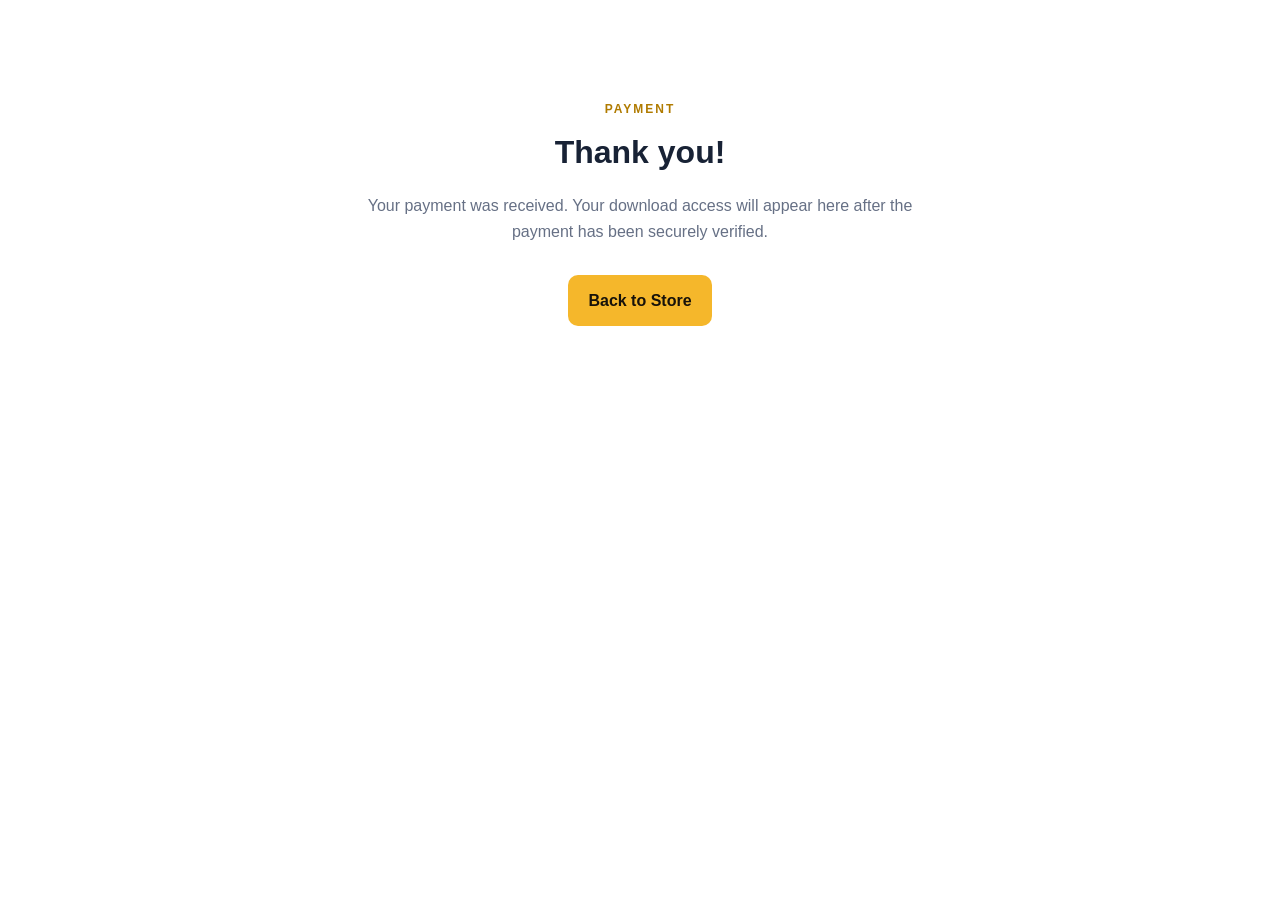
==== success.html @ 4df095a8 "Add files via upload" ====
<!DOCTYPE html>
<html lang="en"><head><meta charset="UTF-8"><meta name="viewport" content="width=device-width,initial-scale=1.0">
<title>Payment Received</title><link rel="stylesheet" href="style.css"></head>
<body><main class="container" style="padding-top:100px;text-align:center">
<p class="eyebrow">PAYMENT</p><h1>Thank you!</h1>
<p style="margin:15px auto;max-width:600px;color:#667085">Your payment was received. Your download access will appear here after the payment has been securely verified.</p>
<div style="margin-top:30px"><a class="primary-btn" href="index.html">Back to Store</a></div>
</main></body></html>
---- style.css ----
*{box-sizing:border-box;margin:0;padding:0}
:root{--dark:#0b1220;--text:#182235;--muted:#667085;--line:#e7eaf0;--accent:#f5b72b;--bg:#f7f8fb}
html{scroll-behavior:smooth}
body{font-family:Inter,Arial,sans-serif;color:var(--text);background:#fff;line-height:1.6}
a{text-decoration:none;color:inherit}
.container{max-width:1120px;margin:auto;padding:0 24px}
.navbar{height:76px;display:flex;align-items:center;justify-content:space-between;padding:0 5%;border-bottom:1px solid var(--line);background:#fff;position:sticky;top:0;z-index:10}
.logo{font-weight:900;letter-spacing:-.5px;font-size:20px}.logo span{color:#d89a00}
nav{display:flex;gap:28px;color:#475467;font-weight:600}
.hero{background:linear-gradient(115deg,#0b1220 0%,#17243b 100%);color:#fff;min-height:530px;display:flex;align-items:center;padding:80px 8%;position:relative;overflow:hidden}
.hero:after{content:"";position:absolute;width:500px;height:500px;border-radius:50%;border:1px solid rgba(255,255,255,.08);right:-100px;top:-120px;box-shadow:0 0 0 70px rgba(255,255,255,.02),0 0 0 140px rgba(255,255,255,.015)}
.eyebrow{font-size:12px;letter-spacing:2px;font-weight:800;color:#b07b00;margin-bottom:8px}
.hero .eyebrow{color:var(--accent)}
.hero h1{font-size:clamp(44px,7vw,78px);line-height:1.02;letter-spacing:-3px;max-width:720px}
.hero h1 span{color:var(--accent)}
.hero-text{max-width:620px;color:#cbd5e1;font-size:18px;margin:24px 0 30px}
.primary-btn,.buy-btn{display:inline-block;border:0;cursor:pointer;font-weight:800;border-radius:10px;padding:13px 20px;background:var(--accent);color:#17120a}
.container main{}.section-heading{padding:70px 0 30px}.section-heading h2,.about h2{font-size:38px;letter-spacing:-1.5px}
.book-grid{display:grid;grid-template-columns:repeat(2,minmax(0,1fr));gap:28px;padding-bottom:80px}
.book-card{border:1px solid var(--line);border-radius:18px;overflow:hidden;background:#fff;box-shadow:0 8px 30px rgba(16,24,40,.05)}
.book-cover{height:360px;padding:34px;display:flex;flex-direction:column;justify-content:space-between;color:#fff}
.ai-cover{background:radial-gradient(circle at 80% 20%,#3c5b82,#101b2e 55%,#080d17)}
.cover-small{font-size:11px;letter-spacing:2px;font-weight:800;color:#e5b844}
.cover-title{font-size:57px;font-weight:900;line-height:.9;letter-spacing:-3px}
.cover-subtitle{max-width:290px;font-size:14px;color:#cbd5e1}
.book-info{padding:24px}.category{font-size:11px;letter-spacing:1.5px;font-weight:800;color:#a26e00}.book-info h3{font-size:25px;margin:3px 0}.book-info p{color:var(--muted)}
.book-bottom{display:flex;justify-content:space-between;align-items:center;margin-top:20px}.book-bottom strong{font-size:22px}.buy-btn{padding:10px 15px}
.coming-card{border:2px dashed #d9dee8;border-radius:18px;min-height:500px;display:flex;align-items:center;justify-content:center;flex-direction:column;text-align:center;color:var(--muted)}
.plus{font-size:55px;color:#b0b7c3}.coming-card h3{color:var(--text);font-size:22px}
.about{background:var(--bg);padding:80px 0}.about h2{max-width:700px}.about p:last-child{max-width:650px;color:var(--muted);margin-top:12px}
footer{background:var(--dark);color:#b9c2d0;padding:30px 0}.footer-inner{display:flex;justify-content:space-between;align-items:center}.footer-inner .logo{color:#fff}
.modal{position:fixed;inset:0;background:rgba(0,0,0,.65);display:flex;align-items:center;justify-content:center;padding:20px;z-index:100}.hidden{display:none}.modal-box{background:#fff;width:min(440px,100%);border-radius:18px;padding:30px;position:relative}.close{position:absolute;right:18px;top:12px;border:0;background:none;font-size:30px;cursor:pointer;color:#667085}.modal-box h2{font-size:30px}.modal-box label{display:block;font-size:13px;font-weight:700;margin:16px 0 6px}.modal-box input{width:100%;padding:13px;border:1px solid #d8dee8;border-radius:9px;font-size:15px}.full{width:100%;margin-top:22px}.modal-box small{display:block;color:#8a94a6;text-align:center;margin-top:12px}
@media(max-width:720px){nav{gap:14px;font-size:14px}.hero{padding:65px 7%;min-height:500px}.hero h1{letter-spacing:-2px}.book-grid{grid-template-columns:1fr}.book-cover{height:330px}.footer-inner{flex-direction:column;gap:12px;text-align:center}}
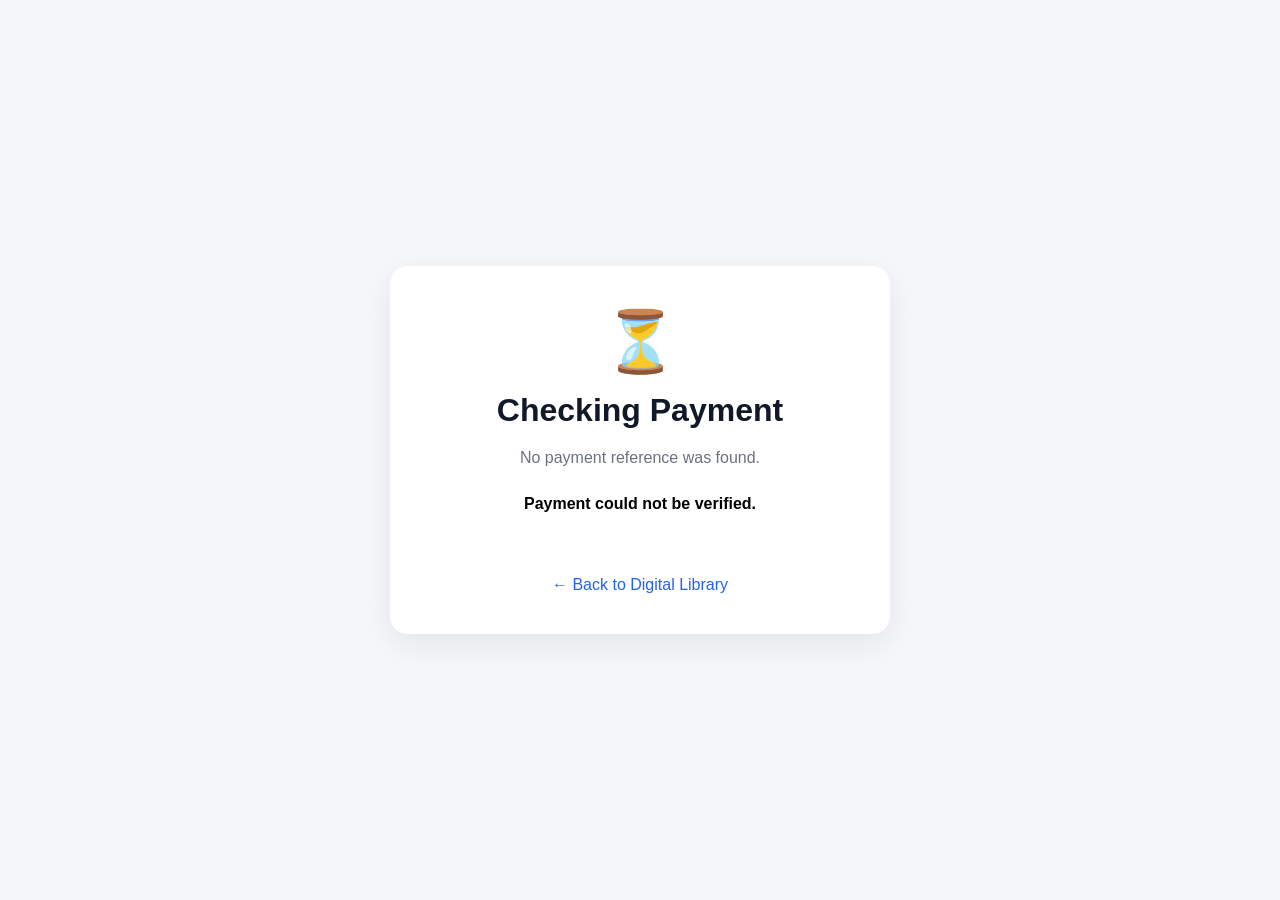
==== commit 6bebc298: "Update success.html" ====
--- a/success.html
+++ b/success.html
@@ -1,8 +1,213 @@
 <!DOCTYPE html>
-<html lang="en"><head><meta charset="UTF-8"><meta name="viewport" content="width=device-width,initial-scale=1.0">
-<title>Payment Received</title><link rel="stylesheet" href="style.css"></head>
-<body><main class="container" style="padding-top:100px;text-align:center">
-<p class="eyebrow">PAYMENT</p><h1>Thank you!</h1>
-<p style="margin:15px auto;max-width:600px;color:#667085">Your payment was received. Your download access will appear here after the payment has been securely verified.</p>
-<div style="margin-top:30px"><a class="primary-btn" href="index.html">Back to Store</a></div>
-</main></body></html>
+<html lang="en">
+<head>
+    <meta charset="UTF-8">
+    <meta name="viewport" content="width=device-width, initial-scale=1.0">
+
+    <title>Payment Successful</title>
+
+    <style>
+        * {
+            box-sizing: border-box;
+        }
+
+        body {
+            margin: 0;
+            min-height: 100vh;
+            display: flex;
+            align-items: center;
+            justify-content: center;
+            font-family: Arial, sans-serif;
+            background: #f5f7fb;
+            padding: 20px;
+        }
+
+        .card {
+            width: 100%;
+            max-width: 500px;
+            background: white;
+            padding: 40px 30px;
+            border-radius: 18px;
+            text-align: center;
+            box-shadow: 0 10px 35px rgba(0,0,0,0.08);
+        }
+
+        .icon {
+            font-size: 60px;
+            margin-bottom: 15px;
+        }
+
+        h1 {
+            margin: 0 0 12px;
+            color: #111827;
+        }
+
+        p {
+            color: #6b7280;
+            line-height: 1.6;
+        }
+
+        #status {
+            margin: 25px 0;
+            font-weight: bold;
+        }
+
+        .download-btn {
+            display: none;
+            text-decoration: none;
+            background: #16a34a;
+            color: white;
+            padding: 14px 25px;
+            border-radius: 10px;
+            font-weight: bold;
+            margin-top: 15px;
+        }
+
+        .download-btn:hover {
+            background: #15803d;
+        }
+
+        .back-btn {
+            display: inline-block;
+            margin-top: 20px;
+            text-decoration: none;
+            color: #2563eb;
+        }
+    </style>
+</head>
+
+<body>
+
+<div class="card">
+
+    <div class="icon">⏳</div>
+
+    <h1>Checking Payment</h1>
+
+    <p id="message">
+        Please wait while we verify your Paystack payment...
+    </p>
+
+    <div id="status"></div>
+
+    <a
+        id="downloadButton"
+        class="download-btn"
+        href="#"
+    >
+        📥 Download Your Book
+    </a>
+
+    <br>
+
+    <a
+        class="back-btn"
+        href="index.html"
+    >
+        ← Back to Digital Library
+    </a>
+
+</div>
+
+<script>
+
+async function verifyPayment() {
+
+    const params = new URLSearchParams(window.location.search);
+
+    const reference = params.get("reference");
+
+    const message = document.getElementById("message");
+    const status = document.getElementById("status");
+    const downloadButton = document.getElementById("downloadButton");
+
+    if (!reference) {
+
+        message.textContent =
+            "No payment reference was found.";
+
+        status.textContent =
+            "Payment could not be verified.";
+
+        return;
+    }
+
+    try {
+
+        const response = await fetch(
+            "/api/verify-payment",
+            {
+                method: "POST",
+
+                headers: {
+                    "Content-Type": "application/json"
+                },
+
+                body: JSON.stringify({
+                    reference: reference
+                })
+            }
+        );
+
+        const result = await response.json();
+
+        if (result.success) {
+
+            document.querySelector(".icon").textContent = "✅";
+
+            document.querySelector("h1").textContent =
+                "Payment Successful!";
+
+            message.textContent =
+                "Your payment has been verified successfully.";
+
+            status.textContent =
+                "Your book is ready.";
+
+            /*
+             * TEMPORARY:
+             * We will replace this with the secure
+             * download system in the next step.
+             */
+
+            downloadButton.style.display = "inline-block";
+
+            downloadButton.href =
+                "books/the-ai-future.pdf";
+
+        } else {
+
+            document.querySelector(".icon").textContent = "❌";
+
+            document.querySelector("h1").textContent =
+                "Payment Not Verified";
+
+            message.textContent =
+                result.message ||
+                "We could not verify your payment.";
+
+            status.textContent =
+                "Please contact support if money was deducted.";
+        }
+
+    } catch (error) {
+
+        document.querySelector(".icon").textContent = "⚠️";
+
+        document.querySelector("h1").textContent =
+            "Verification Error";
+
+        message.textContent =
+            "We could not connect to the payment verification server.";
+
+        status.textContent =
+            "Please try again later.";
+    }
+}
+
+verifyPayment();
+
+</script>
+
+</body>
+</html>
